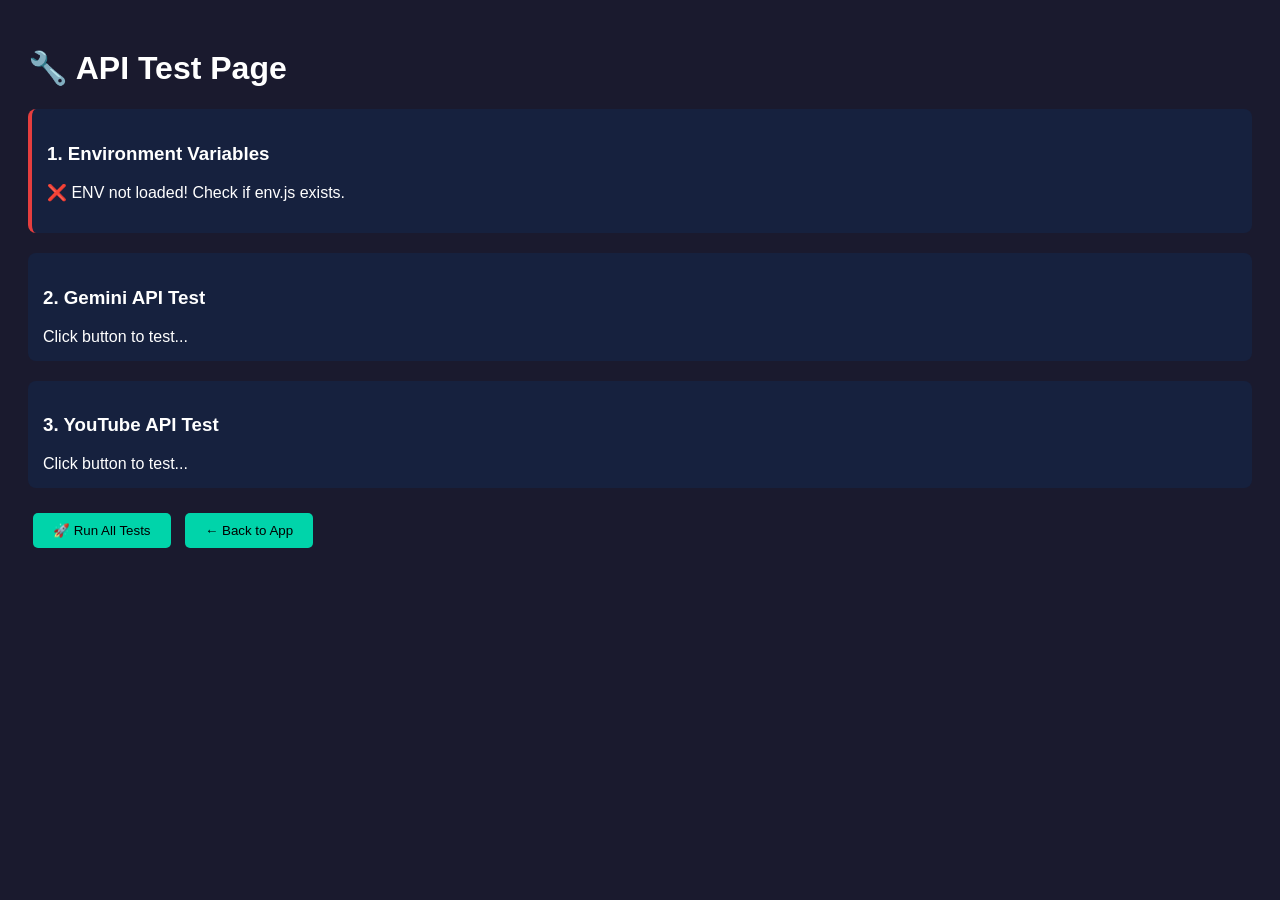
==== test-api.html @ 212d4282 "Initial commit - Course Creator app" ====
<!DOCTYPE html>
<html>
<head>
    <title>API Test</title>
    <style>
        body { font-family: Arial; padding: 20px; background: #1a1a2e; color: #fff; }
        .test { margin: 20px 0; padding: 15px; background: #16213e; border-radius: 8px; }
        .success { border-left: 4px solid #00d4aa; }
        .error { border-left: 4px solid #e53e3e; }
        .pending { border-left: 4px solid #ed8936; }
        button { padding: 10px 20px; background: #00d4aa; border: none; border-radius: 5px; cursor: pointer; margin: 5px; }
        pre { background: #0a0a1a; padding: 10px; border-radius: 5px; overflow: auto; max-height: 200px; }
    </style>
</head>
<body>
    <h1>🔧 API Test Page</h1>
    
    <div class="test" id="envTest">
        <h3>1. Environment Variables</h3>
        <div id="envResult">Click button to test...</div>
    </div>
    
    <div class="test" id="geminiTest">
        <h3>2. Gemini API Test</h3>
        <div id="geminiResult">Click button to test...</div>
    </div>
    
    <div class="test" id="youtubeTest">
        <h3>3. YouTube API Test</h3>
        <div id="youtubeResult">Click button to test...</div>
    </div>
    
    <button onclick="runAllTests()">🚀 Run All Tests</button>
    <button onclick="location.href='index.html'">← Back to App</button>

    <script src="js/env.js"></script>
    <script>
        async function runAllTests() {
            // Test 1: Environment Variables
            const envDiv = document.getElementById('envTest');
            const envResult = document.getElementById('envResult');
            
            if (typeof ENV !== 'undefined') {
                envResult.innerHTML = `
                    <p>✅ ENV loaded successfully!</p>
                    <pre>
GEMINI_API_KEY: ${ENV.GEMINI_API_KEY ? ENV.GEMINI_API_KEY.substring(0, 10) + '...' : '❌ NOT SET'}
YOUTUBE_API_KEY: ${ENV.YOUTUBE_API_KEY ? ENV.YOUTUBE_API_KEY.substring(0, 10) + '...' : '❌ NOT SET'}
                    </pre>
                `;
                envDiv.className = 'test success';
            } else {
                envResult.innerHTML = '<p>❌ ENV not loaded! Check if env.js exists.</p>';
                envDiv.className = 'test error';
                return;
            }
            
            // Test 2: Gemini API
            const geminiDiv = document.getElementById('geminiTest');
            const geminiResult = document.getElementById('geminiResult');
            geminiResult.innerHTML = '⏳ Testing Gemini API...';
            geminiDiv.className = 'test pending';
            
            try {
                const geminiResponse = await fetch(
                    `https://generativelanguage.googleapis.com/v1beta/models/gemini-2.0-flash-lite:generateContent?key=${ENV.GEMINI_API_KEY}`,
                    {
                        method: 'POST',
                        headers: { 'Content-Type': 'application/json' },
                        body: JSON.stringify({
                            contents: [{ parts: [{ text: 'Say "Hello, API works!" in exactly 5 words.' }] }]
                        })
                    }
                );
                
                const geminiData = await geminiResponse.json();
                
                if (geminiResponse.ok) {
                    const text = geminiData.candidates?.[0]?.content?.parts?.[0]?.text || 'No response';
                    geminiResult.innerHTML = `<p>✅ Gemini API works!</p><pre>Response: ${text}</pre>`;
                    geminiDiv.className = 'test success';
                } else {
                    geminiResult.innerHTML = `<p>❌ Gemini API Error</p><pre>${JSON.stringify(geminiData, null, 2)}</pre>`;
                    geminiDiv.className = 'test error';
                }
            } catch (err) {
                geminiResult.innerHTML = `<p>❌ Gemini API Error</p><pre>${err.message}</pre>`;
                geminiDiv.className = 'test error';
            }
            
            // Test 3: YouTube API
            const youtubeDiv = document.getElementById('youtubeTest');
            const youtubeResult = document.getElementById('youtubeResult');
            youtubeResult.innerHTML = '⏳ Testing YouTube API...';
            youtubeDiv.className = 'test pending';
            
            try {
                const ytResponse = await fetch(
                    `https://www.googleapis.com/youtube/v3/search?part=snippet&q=python+tutorial&type=video&maxResults=1&key=${ENV.YOUTUBE_API_KEY}`
                );
                
                const ytData = await ytResponse.json();
                
                if (ytResponse.ok && ytData.items?.length > 0) {
                    const video = ytData.items[0];
                    youtubeResult.innerHTML = `
                        <p>✅ YouTube API works!</p>
                        <pre>Found: ${video.snippet.title}
Channel: ${video.snippet.channelTitle}
Video ID: ${video.id.videoId}</pre>
                    `;
                    youtubeDiv.className = 'test success';
                } else {
                    youtubeResult.innerHTML = `<p>❌ YouTube API Error</p><pre>${JSON.stringify(ytData, null, 2)}</pre>`;
                    youtubeDiv.className = 'test error';
                }
            } catch (err) {
                youtubeResult.innerHTML = `<p>❌ YouTube API Error</p><pre>${err.message}</pre>`;
                youtubeDiv.className = 'test error';
            }
        }
        
        // Auto-run on load
        runAllTests();
    </script>
</body>
</html>
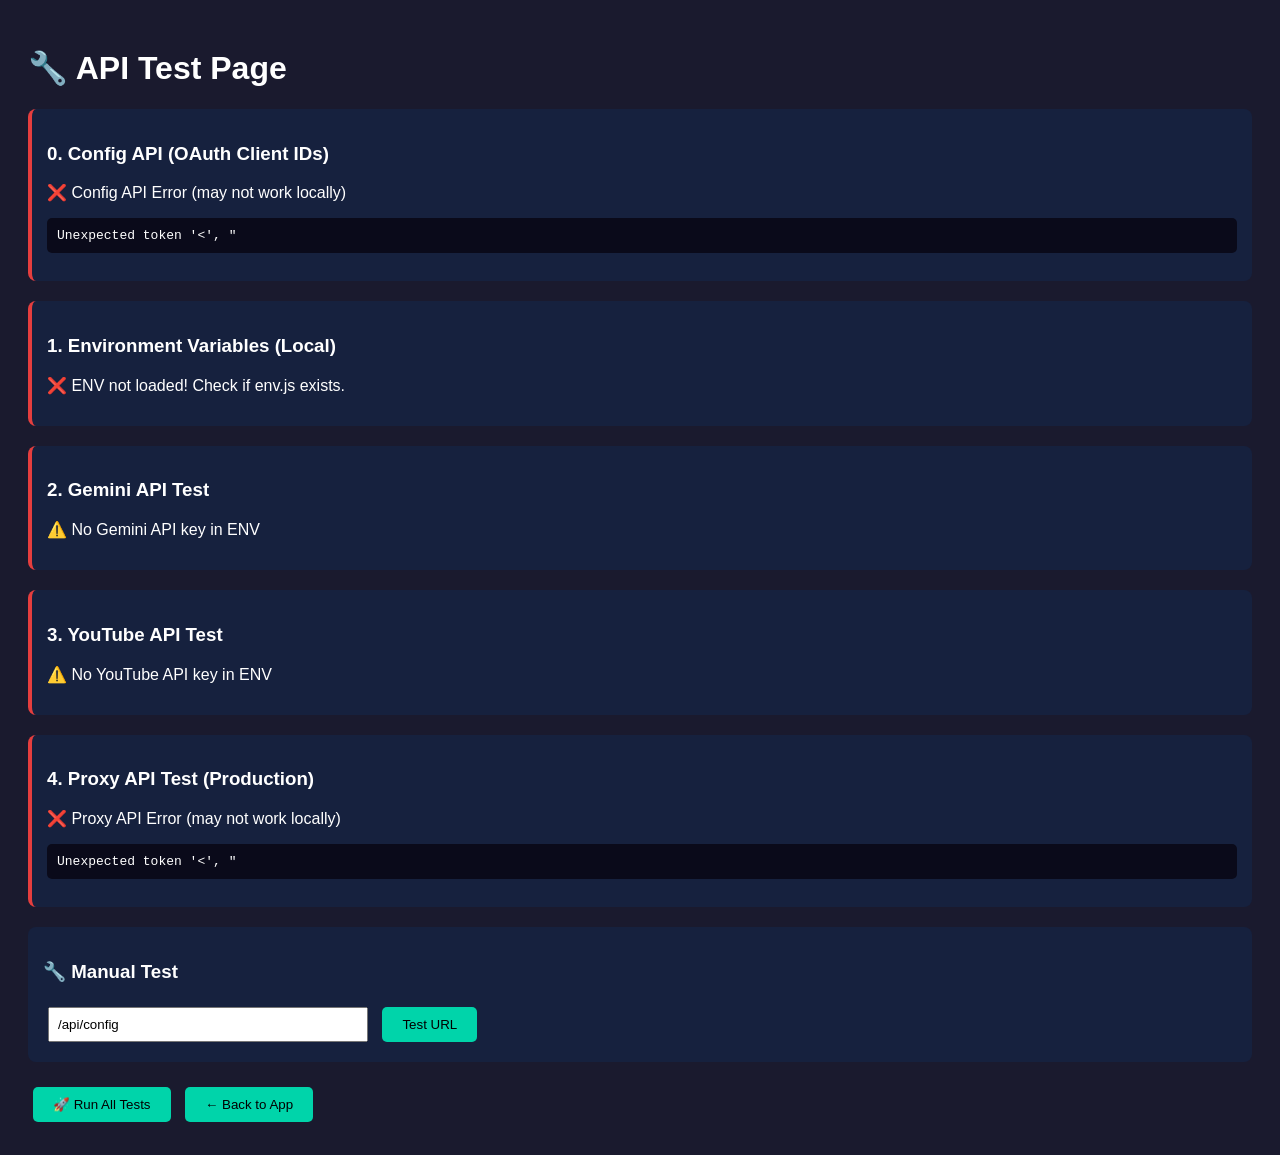
==== commit 8c261788: "Enhanced test page with config API and proxy tests" ====
--- a/test-api.html
+++ b/test-api.html
@@ -10,13 +10,19 @@
         .pending { border-left: 4px solid #ed8936; }
         button { padding: 10px 20px; background: #00d4aa; border: none; border-radius: 5px; cursor: pointer; margin: 5px; }
         pre { background: #0a0a1a; padding: 10px; border-radius: 5px; overflow: auto; max-height: 200px; }
+        input { padding: 8px; width: 300px; margin: 5px; }
     </style>
 </head>
 <body>
     <h1>🔧 API Test Page</h1>
     
+    <div class="test" id="configTest">
+        <h3>0. Config API (OAuth Client IDs)</h3>
+        <div id="configResult">Click button to test...</div>
+    </div>
+    
     <div class="test" id="envTest">
-        <h3>1. Environment Variables</h3>
+        <h3>1. Environment Variables (Local)</h3>
         <div id="envResult">Click button to test...</div>
     </div>
     
@@ -28,6 +34,18 @@
     <div class="test" id="youtubeTest">
         <h3>3. YouTube API Test</h3>
         <div id="youtubeResult">Click button to test...</div>
+    </div>
+    
+    <div class="test" id="proxyTest">
+        <h3>4. Proxy API Test (Production)</h3>
+        <div id="proxyResult">Click button to test...</div>
+    </div>
+
+    <div class="test">
+        <h3>🔧 Manual Test</h3>
+        <input type="text" id="apiUrl" placeholder="Enter API URL to test..." value="/api/config">
+        <button onclick="testManualApi()">Test URL</button>
+        <div id="manualResult"></div>
     </div>
     
     <button onclick="runAllTests()">🚀 Run All Tests</button>
@@ -36,87 +54,184 @@
     <script src="js/env.js"></script>
     <script>
         async function runAllTests() {
+            // Test 0: Config API
+            await testConfigApi();
+            
             // Test 1: Environment Variables
-            const envDiv = document.getElementById('envTest');
-            const envResult = document.getElementById('envResult');
+            testEnvVars();
+            
+            // Test 2: Gemini API
+            await testGeminiApi();
+            
+            // Test 3: YouTube API
+            await testYoutubeApi();
+            
+            // Test 4: Proxy API
+            await testProxyApi();
+        }
+        
+        async function testConfigApi() {
+            const div = document.getElementById('configTest');
+            const result = document.getElementById('configResult');
+            result.innerHTML = '⏳ Testing /api/config...';
+            div.className = 'test pending';
+            
+            try {
+                const response = await fetch('/api/config');
+                const data = await response.json();
+                
+                if (response.ok) {
+                    const hasGoogle = data.googleClientId && data.googleClientId.length > 10;
+                    const hasMicrosoft = data.microsoftClientId && data.microsoftClientId.length > 10;
+                    
+                    result.innerHTML = `
+                        <p>${hasGoogle ? '✅' : '❌'} Google Client ID: ${hasGoogle ? data.googleClientId.substring(0, 20) + '...' : 'NOT SET'}</p>
+                        <p>${hasMicrosoft ? '✅' : '⚠️'} Microsoft Client ID: ${hasMicrosoft ? data.microsoftClientId.substring(0, 20) + '...' : 'Not configured'}</p>
+                        <pre>${JSON.stringify(data, null, 2)}</pre>
+                    `;
+                    div.className = hasGoogle ? 'test success' : 'test error';
+                } else {
+                    result.innerHTML = `<p>❌ Config API Error</p><pre>${JSON.stringify(data, null, 2)}</pre>`;
+                    div.className = 'test error';
+                }
+            } catch (err) {
+                result.innerHTML = `<p>❌ Config API Error (may not work locally)</p><pre>${err.message}</pre>`;
+                div.className = 'test error';
+            }
+        }
+        
+        function testEnvVars() {
+            const div = document.getElementById('envTest');
+            const result = document.getElementById('envResult');
             
             if (typeof ENV !== 'undefined') {
-                envResult.innerHTML = `
+                result.innerHTML = `
                     <p>✅ ENV loaded successfully!</p>
                     <pre>
-GEMINI_API_KEY: ${ENV.GEMINI_API_KEY ? ENV.GEMINI_API_KEY.substring(0, 10) + '...' : '❌ NOT SET'}
-YOUTUBE_API_KEY: ${ENV.YOUTUBE_API_KEY ? ENV.YOUTUBE_API_KEY.substring(0, 10) + '...' : '❌ NOT SET'}
+GEMINI_API_KEY: ${ENV.GEMINI_API_KEY ? ENV.GEMINI_API_KEY.substring(0, 15) + '...' : '❌ NOT SET'}
+YOUTUBE_API_KEY: ${ENV.YOUTUBE_API_KEY ? ENV.YOUTUBE_API_KEY.substring(0, 15) + '...' : '❌ NOT SET'}
+GOOGLE_CLIENT_ID: ${ENV.GOOGLE_CLIENT_ID ? ENV.GOOGLE_CLIENT_ID.substring(0, 15) + '...' : '⚠️ Not set (use API)'}
                     </pre>
                 `;
-                envDiv.className = 'test success';
+                div.className = 'test success';
             } else {
-                envResult.innerHTML = '<p>❌ ENV not loaded! Check if env.js exists.</p>';
-                envDiv.className = 'test error';
+                result.innerHTML = '<p>❌ ENV not loaded! Check if env.js exists.</p>';
+                div.className = 'test error';
+            }
+        }
+        
+        async function testGeminiApi() {
+            const div = document.getElementById('geminiTest');
+            const result = document.getElementById('geminiResult');
+            result.innerHTML = '⏳ Testing Gemini API...';
+            div.className = 'test pending';
+            
+            const apiKey = typeof ENV !== 'undefined' ? ENV.GEMINI_API_KEY : null;
+            if (!apiKey) {
+                result.innerHTML = '<p>⚠️ No Gemini API key in ENV</p>';
+                div.className = 'test error';
                 return;
             }
             
-            // Test 2: Gemini API
-            const geminiDiv = document.getElementById('geminiTest');
-            const geminiResult = document.getElementById('geminiResult');
-            geminiResult.innerHTML = '⏳ Testing Gemini API...';
-            geminiDiv.className = 'test pending';
-            
-            try {
-                const geminiResponse = await fetch(
-                    `https://generativelanguage.googleapis.com/v1beta/models/gemini-2.0-flash-lite:generateContent?key=${ENV.GEMINI_API_KEY}`,
+            try {
+                const response = await fetch(
+                    `https://generativelanguage.googleapis.com/v1beta/models/gemini-2.0-flash-lite:generateContent?key=${apiKey}`,
                     {
                         method: 'POST',
                         headers: { 'Content-Type': 'application/json' },
                         body: JSON.stringify({
-                            contents: [{ parts: [{ text: 'Say "Hello, API works!" in exactly 5 words.' }] }]
+                            contents: [{ parts: [{ text: 'Say "API works!" in 3 words.' }] }]
                         })
                     }
                 );
                 
-                const geminiData = await geminiResponse.json();
-                
-                if (geminiResponse.ok) {
-                    const text = geminiData.candidates?.[0]?.content?.parts?.[0]?.text || 'No response';
-                    geminiResult.innerHTML = `<p>✅ Gemini API works!</p><pre>Response: ${text}</pre>`;
-                    geminiDiv.className = 'test success';
-                } else {
-                    geminiResult.innerHTML = `<p>❌ Gemini API Error</p><pre>${JSON.stringify(geminiData, null, 2)}</pre>`;
-                    geminiDiv.className = 'test error';
-                }
-            } catch (err) {
-                geminiResult.innerHTML = `<p>❌ Gemini API Error</p><pre>${err.message}</pre>`;
-                geminiDiv.className = 'test error';
-            }
-            
-            // Test 3: YouTube API
-            const youtubeDiv = document.getElementById('youtubeTest');
-            const youtubeResult = document.getElementById('youtubeResult');
-            youtubeResult.innerHTML = '⏳ Testing YouTube API...';
-            youtubeDiv.className = 'test pending';
-            
-            try {
-                const ytResponse = await fetch(
-                    `https://www.googleapis.com/youtube/v3/search?part=snippet&q=python+tutorial&type=video&maxResults=1&key=${ENV.YOUTUBE_API_KEY}`
+                const data = await response.json();
+                
+                if (response.ok) {
+                    const text = data.candidates?.[0]?.content?.parts?.[0]?.text || 'No response';
+                    result.innerHTML = `<p>✅ Gemini API works!</p><pre>Response: ${text}</pre>`;
+                    div.className = 'test success';
+                } else {
+                    result.innerHTML = `<p>❌ Gemini API Error</p><pre>${JSON.stringify(data, null, 2)}</pre>`;
+                    div.className = 'test error';
+                }
+            } catch (err) {
+                result.innerHTML = `<p>❌ Gemini API Error</p><pre>${err.message}</pre>`;
+                div.className = 'test error';
+            }
+        }
+        
+        async function testYoutubeApi() {
+            const div = document.getElementById('youtubeTest');
+            const result = document.getElementById('youtubeResult');
+            result.innerHTML = '⏳ Testing YouTube API...';
+            div.className = 'test pending';
+            
+            const apiKey = typeof ENV !== 'undefined' ? ENV.YOUTUBE_API_KEY : null;
+            if (!apiKey) {
+                result.innerHTML = '<p>⚠️ No YouTube API key in ENV</p>';
+                div.className = 'test error';
+                return;
+            }
+            
+            try {
+                const response = await fetch(
+                    `https://www.googleapis.com/youtube/v3/search?part=snippet&q=test&type=video&maxResults=1&key=${apiKey}`
                 );
-                
-                const ytData = await ytResponse.json();
-                
-                if (ytResponse.ok && ytData.items?.length > 0) {
-                    const video = ytData.items[0];
-                    youtubeResult.innerHTML = `
-                        <p>✅ YouTube API works!</p>
-                        <pre>Found: ${video.snippet.title}
-Channel: ${video.snippet.channelTitle}
-Video ID: ${video.id.videoId}</pre>
-                    `;
-                    youtubeDiv.className = 'test success';
-                } else {
-                    youtubeResult.innerHTML = `<p>❌ YouTube API Error</p><pre>${JSON.stringify(ytData, null, 2)}</pre>`;
-                    youtubeDiv.className = 'test error';
-                }
-            } catch (err) {
-                youtubeResult.innerHTML = `<p>❌ YouTube API Error</p><pre>${err.message}</pre>`;
-                youtubeDiv.className = 'test error';
+                const data = await response.json();
+                
+                if (response.ok && data.items?.length > 0) {
+                    result.innerHTML = `<p>✅ YouTube API works!</p><pre>Found: ${data.items[0].snippet.title}</pre>`;
+                    div.className = 'test success';
+                } else {
+                    result.innerHTML = `<p>❌ YouTube API Error</p><pre>${JSON.stringify(data, null, 2)}</pre>`;
+                    div.className = 'test error';
+                }
+            } catch (err) {
+                result.innerHTML = `<p>❌ YouTube API Error</p><pre>${err.message}</pre>`;
+                div.className = 'test error';
+            }
+        }
+        
+        async function testProxyApi() {
+            const div = document.getElementById('proxyTest');
+            const result = document.getElementById('proxyResult');
+            result.innerHTML = '⏳ Testing /api/generate proxy...';
+            div.className = 'test pending';
+            
+            try {
+                const response = await fetch('/api/generate', {
+                    method: 'POST',
+                    headers: { 'Content-Type': 'application/json' },
+                    body: JSON.stringify({ prompt: 'Say "Proxy works!" in 3 words.' })
+                });
+                const data = await response.json();
+                
+                if (response.ok && data.candidates) {
+                    const text = data.candidates?.[0]?.content?.parts?.[0]?.text || 'No response';
+                    result.innerHTML = `<p>✅ Proxy API works!</p><pre>Response: ${text}</pre>`;
+                    div.className = 'test success';
+                } else {
+                    result.innerHTML = `<p>❌ Proxy API Error</p><pre>${JSON.stringify(data, null, 2)}</pre>`;
+                    div.className = 'test error';
+                }
+            } catch (err) {
+                result.innerHTML = `<p>❌ Proxy API Error (may not work locally)</p><pre>${err.message}</pre>`;
+                div.className = 'test error';
+            }
+        }
+        
+        async function testManualApi() {
+            const url = document.getElementById('apiUrl').value;
+            const result = document.getElementById('manualResult');
+            result.innerHTML = '⏳ Testing...';
+            
+            try {
+                const response = await fetch(url);
+                const data = await response.json();
+                result.innerHTML = `<p>Status: ${response.status}</p><pre>${JSON.stringify(data, null, 2)}</pre>`;
+            } catch (err) {
+                result.innerHTML = `<p>Error:</p><pre>${err.message}</pre>`;
             }
         }
         
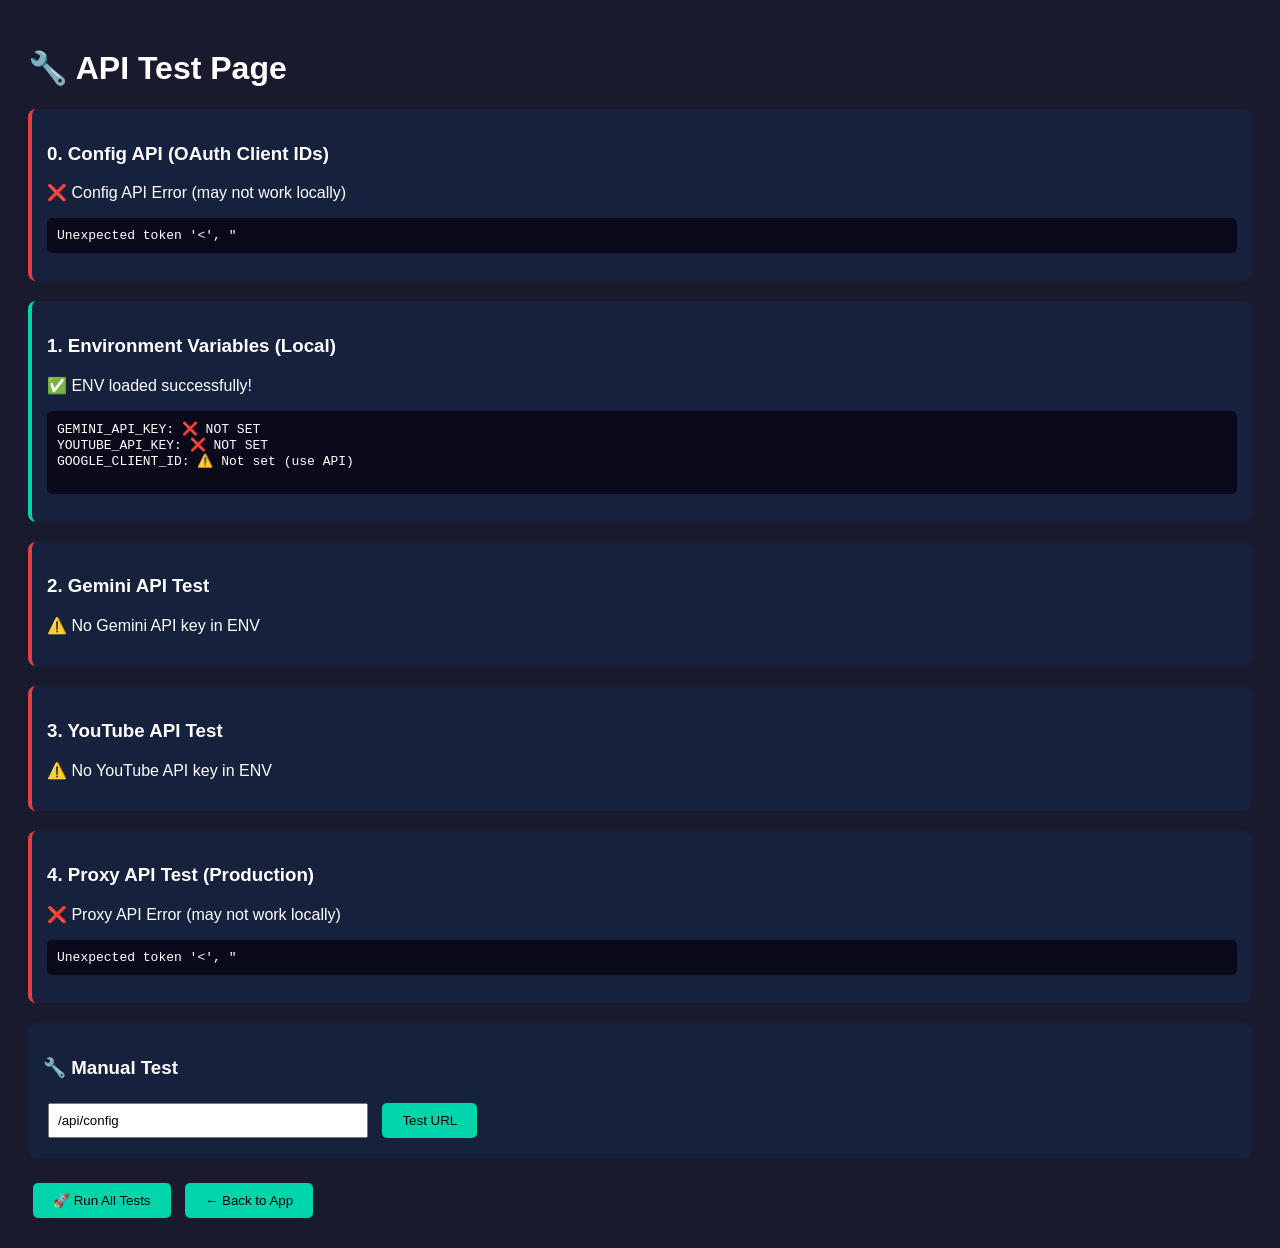
==== commit c7b544d6: "Fix test page: handle missing env.js and add try-catch" ====
--- a/test-api.html
+++ b/test-api.html
@@ -51,23 +51,32 @@
     <button onclick="runAllTests()">🚀 Run All Tests</button>
     <button onclick="location.href='index.html'">← Back to App</button>
 
-    <script src="js/env.js"></script>
+    <script>
+        // ENV may not exist on production (gitignored)
+        window.ENV = window.ENV || {};
+    </script>
+    <script src="js/env.js" onerror="console.log('env.js not found - using production APIs')"></script>
     <script>
         async function runAllTests() {
-            // Test 0: Config API
-            await testConfigApi();
-            
-            // Test 1: Environment Variables
-            testEnvVars();
-            
-            // Test 2: Gemini API
-            await testGeminiApi();
-            
-            // Test 3: YouTube API
-            await testYoutubeApi();
-            
-            // Test 4: Proxy API
-            await testProxyApi();
+            console.log('Running all tests...');
+            try {
+                // Test 0: Config API
+                await testConfigApi();
+                
+                // Test 1: Environment Variables
+                testEnvVars();
+                
+                // Test 2: Gemini API
+                await testGeminiApi();
+                
+                // Test 3: YouTube API
+                await testYoutubeApi();
+                
+                // Test 4: Proxy API
+                await testProxyApi();
+            } catch (err) {
+                console.error('Test error:', err);
+            }
         }
         
         async function testConfigApi() {
